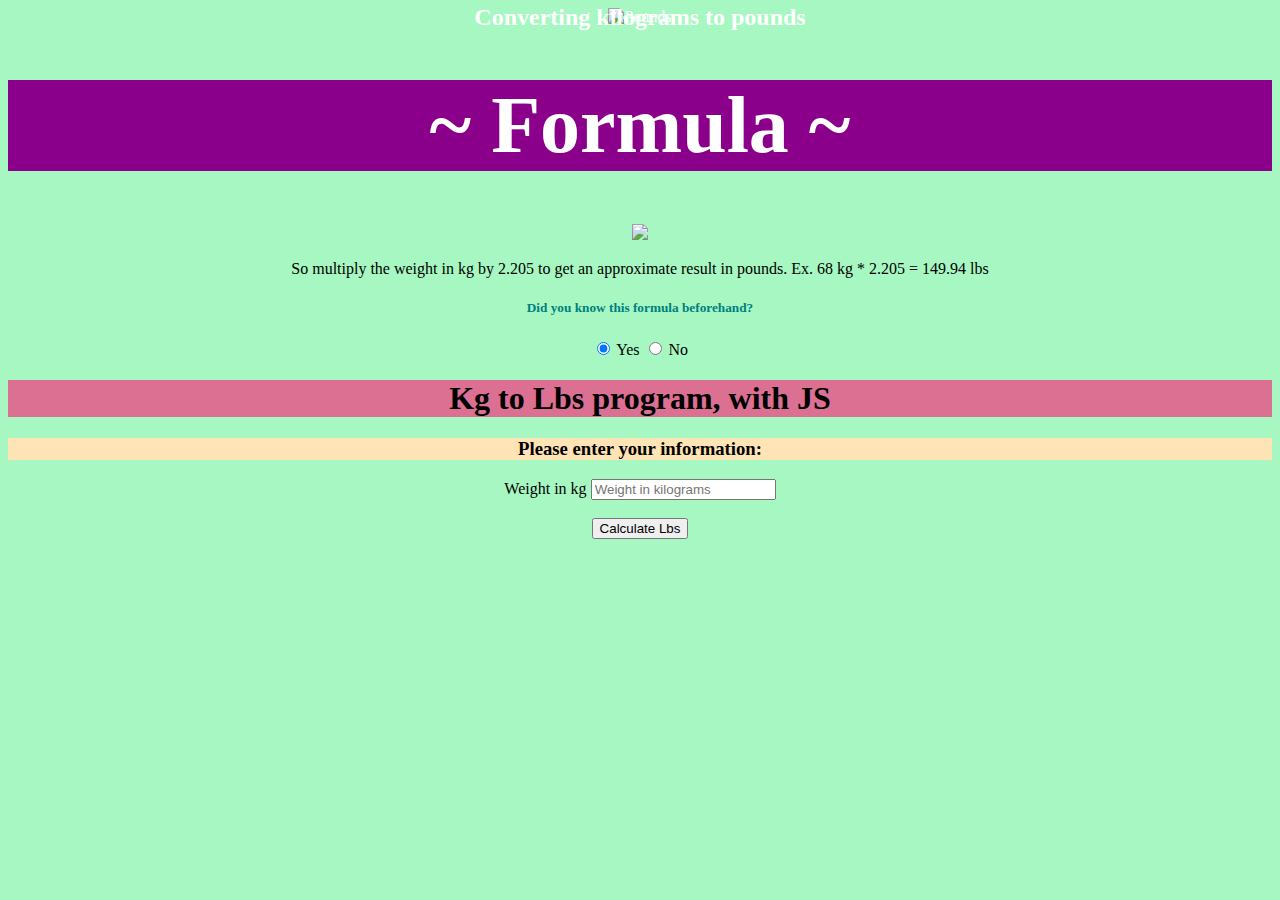
==== index2.html @ 8127514e "added a linter" ====
<!DOCTYPE html>
<html lang="en-ca">
  <head>
<!-- metadata -->
    <meta charset="utf-8">
    <meta name="description" content="My first Assignment">
    <meta name="keywords" content="immaculata, ics2o">
    <meta name="author" content="Brayden MacMillan">
    <meta name="viewport" content="width=device-width, initial-scale=1.0">
<!-- For the favicon on this page -->
    <link rel="apple-touch-icon" sizes="180x180" href="./fav_index/apple-touch-icon.png">
<link rel="icon" type="image/png" sizes="32x32" href="./fav_index/favicon-32x32.png">
<link rel="icon" type="image/png" sizes="16x16" href="./fav_index/favicon-16x16.png">
<link rel="manifest" href="/site.webmanifest">

<!-- To use Google's MDL -->
    <link rel="stylesheet" href="https://fonts.googleapis.com/icon?family=Material+Icons">
    <link rel="stylesheet" href="https://code.getmdl.io/1.3.0/material.cyan-pink.min.css" />
    <title>Assignment 3</title>
    
<!-- Link to CSS sheet -->
    <link rel="stylesheet" href="./css/style2.css">
  </head>

  <!-- Getting text over an image --> 
  <body>
    <center>

    <div class="container">
    <img src="./images/rainforest.jpg" alt="Pounds" style="width:100%;">
    <h2 style="color:white"><font face="Times New Roman"><div class="centered">Converting kilograms to pounds</div></h2>
    </div>

<!-- Glowing text -->
    <h1 class="glow" style="background-color:darkmagenta">~ Formula ~</h1>

<!-- Inserting an image shoing the formula for BMI -->
    <center><img src="./images/form.webp" width="800" length="900"></center>
    <p>So multiply the weight in kg by 2.205 to get an approximate result in pounds. Ex. 68 kg * 2.205 = 149.94 lbs</p>

    <!-- Radio button -->
      <h5 style="color:teal"><font face="Times New Roman">Did you know this formula beforehand?</font></h5>
        <label class="mdl-radio mdl-js-radio mdl-js-ripple-effect" for="option-1">
          <input type="radio" id="option-1" class="mdl-radio__button" name="options" value="1" checked>
          <span class="mdl-radio__label">Yes</span>
        </label>
        <label class="mdl-radio mdl-js-radio mdl-js-ripple-effect" for="option-2">
          <input type="radio" id="option-2" class="mdl-radio__button" name="options" value="2">
          <span class="mdl-radio__label">No</span>
        </label>

      <!-- Adding a JavaScript button --> 
    <script src="./js/script.js"></script>
  <center>
    <h1 style="background-color:palevioletred"><font face="Garamond">Kg to Lbs program, with JS</font></h1>
    <p>
      <h3 style="background-color:moccasin"><font face="Garamond">Please enter your information:</font></h3>
      <form action="javascript:onButtonClicked()">
        <label for="weight">Weight in kg</label>
        <input type="number" step="0.01" id="kilogram" placeholder="Weight in kilograms"><br><br>
        <input type="submit" value="Calculate Lbs">
      </form>
    </p>

    <!-- Create a space where the user information will be displayed -->
		<div id="display-results">
    </div>
    </center>
---- css/style2.css ----
/* Created by: Brayden MacMillan
* Created on: April 21 2022
* This CSS file defines the style for index2.html
* ICS2O-Assign-03-HTML-BMI-KG-LBS
*/

.container {
  position: relative;
  text-align: center;
  color: white;
}

.bottom-left {
  position: absolute;
  bottom: 8px;
  left: 16px;
}

.top-left {
  position: absolute;
  top: 8px;
  left: 16px;
}

.top-right {
  position: absolute;
  top: 8px;
  right: 16px;
}

.bottom-right {
  position: absolute;
  bottom: 8px;
  right: 16px;
}

.centered {
  position: absolute;
  top: 50%;
  left: 50%;
  transform: translate(-50%, -50%);
}

body {
  background-color: #a6f7c1;
  font-family: times new roman;
}

.glow {
  font-size: 80px;
  color: #fff;
  text-align: center;
  animation: glow 1s ease-in-out infinite alternate;
}

@-webkit-keyframes glow {
  from {
    text-shadow: 0 0 10px #a32424, 0 0 20px #fff, 0 0 30px #e60073, 0 0 40px #e60073, 0 0 50px #e60073, 0 0 60px #e60073, 0 0 70px #e60073;
  }
  
  to {
    text-shadow: 0 0 20px #fff, 0 0 30px #ff4da6, 0 0 40px #ff4da6, 0 0 50px #ff4da6, 0 0 60px #ff4da6, 0 0 70px #ff4da6, 0 0 80px #ff4da6;
  }
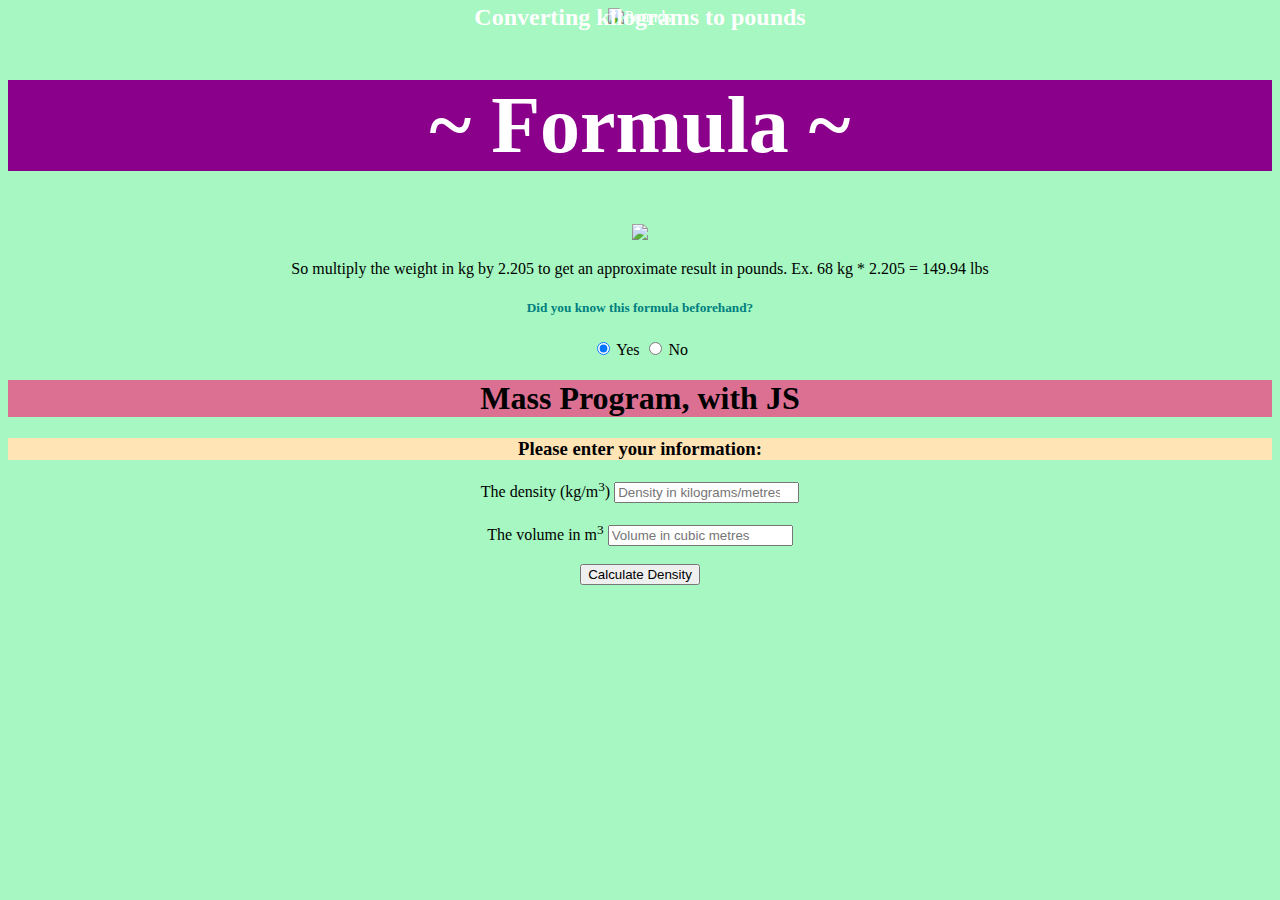
==== commit af5f7ad4: "made it pre3tty" ====
--- a/index2.html
+++ b/index2.html
@@ -3,7 +3,7 @@
   <head>
 <!-- metadata -->
     <meta charset="utf-8">
-    <meta name="description" content="My first Assignment">
+    <meta name="description" content="My third Assignment">
     <meta name="keywords" content="immaculata, ics2o">
     <meta name="author" content="Brayden MacMillan">
     <meta name="viewport" content="width=device-width, initial-scale=1.0">
@@ -49,19 +49,21 @@
           <span class="mdl-radio__label">No</span>
         </label>
 
-      <!-- Adding a JavaScript button --> 
-    <script src="./js/script.js"></script>
+      <!-- Adding a JavaScript button that calculates mass --> 
+    <script src="./js/script2.js"></script>
   <center>
-    <h1 style="background-color:palevioletred"><font face="Garamond">Kg to Lbs program, with JS</font></h1>
+    <h1 style="background-color:palevioletred"><font face="Garamond">Mass Program, with JS</font></h1>
     <p>
       <h3 style="background-color:moccasin"><font face="Garamond">Please enter your information:</font></h3>
-      <form action="javascript:onButtonClicked()">
-        <label for="weight">Weight in kg</label>
-        <input type="number" step="0.01" id="kilogram" placeholder="Weight in kilograms"><br><br>
-        <input type="submit" value="Calculate Lbs">
+      <form action="javascript:onButtonClick()">
+        <label for="density">The density (kg/m<sup>3</sup>)</label>
+        <input type="number" step="0.01" id="density" placeholder="Density in kilograms/metres cubed"><br><br>
+         <label for="volume">The volume in m<sup>3</sup></label>
+        <input type="number" step="0.01" id="volume" placeholder="Volume in cubic metres"><br><br>
+        <input type="submit" value="Calculate Density">
       </form>
     </p>
-
+    
     <!-- Create a space where the user information will be displayed -->
 		<div id="display-results">
     </div>
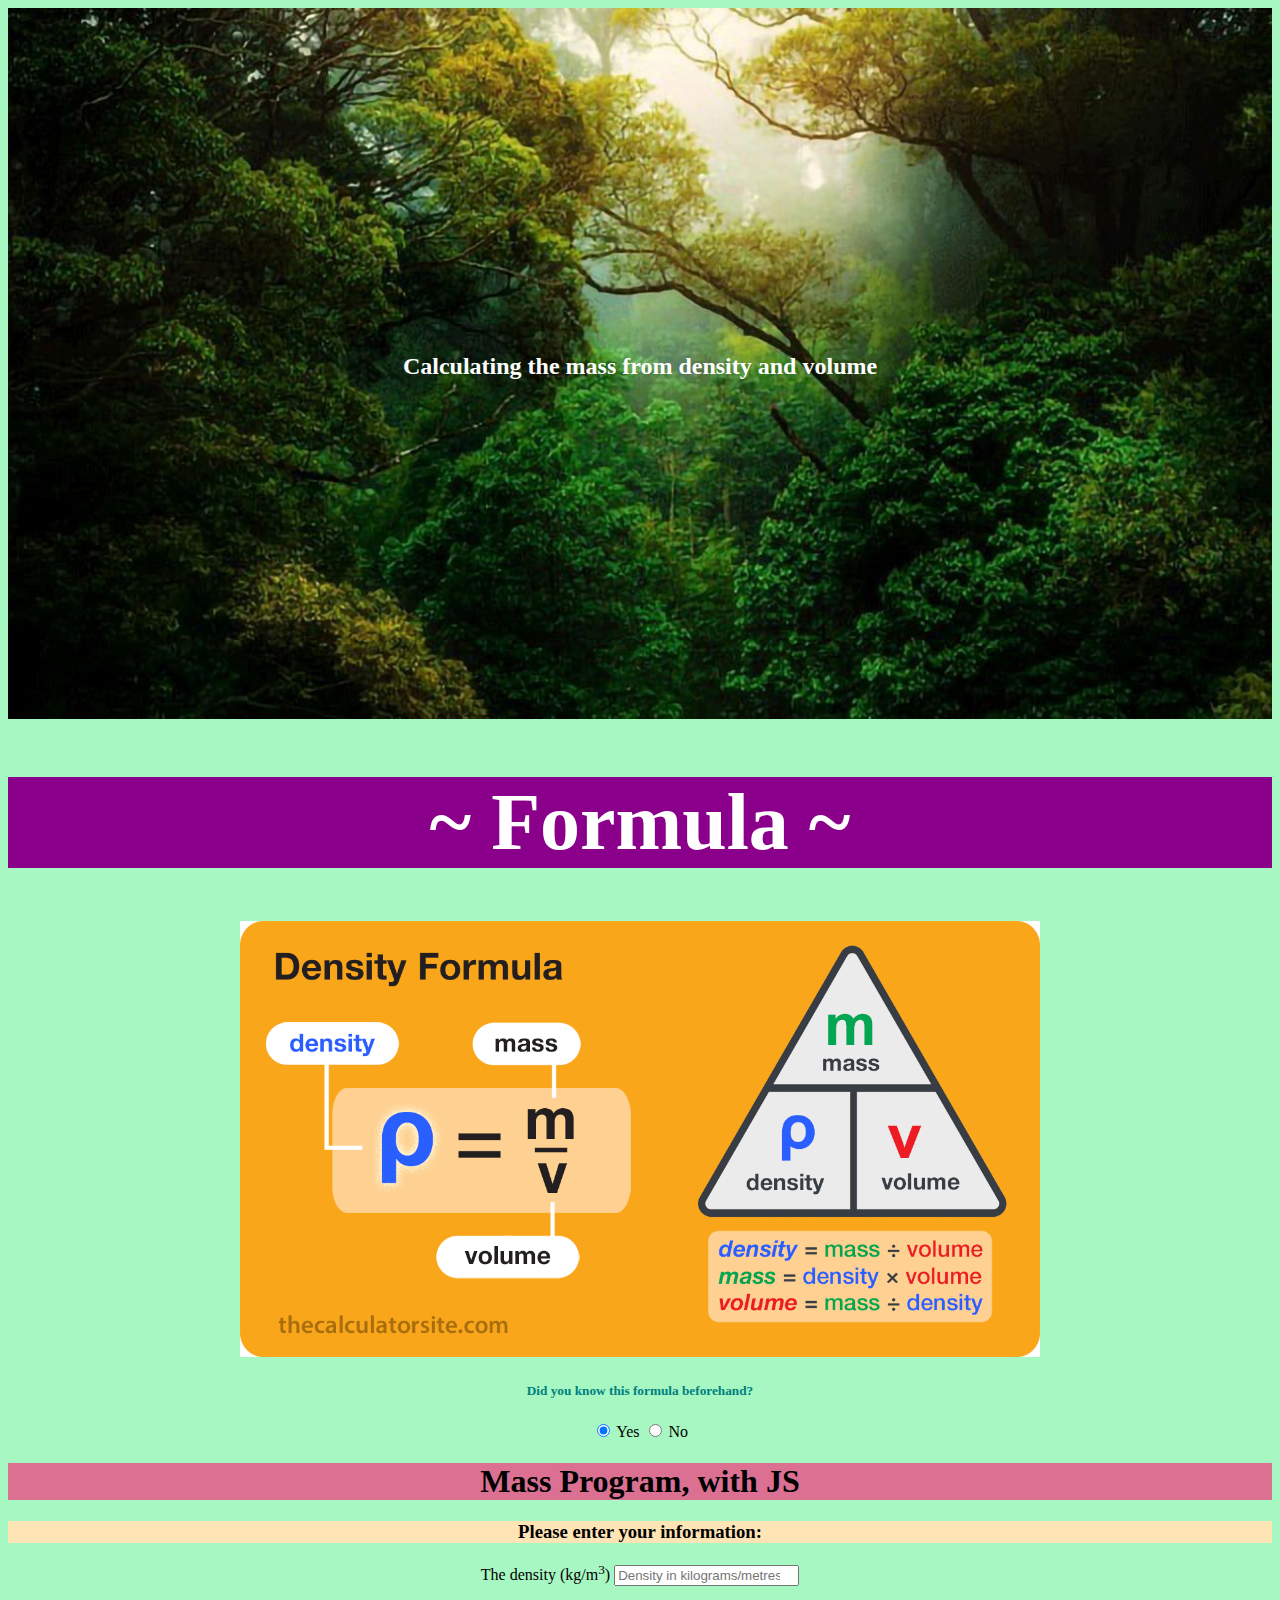
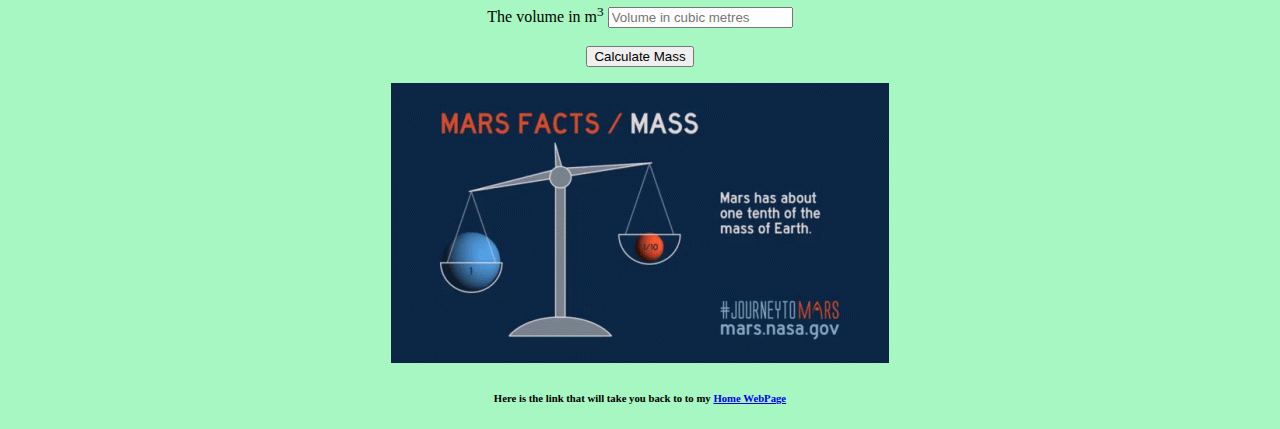
==== commit 22f3de41: "touched up design" ====
--- a/index2.html
+++ b/index2.html
@@ -28,15 +28,14 @@
 
     <div class="container">
     <img src="./images/rainforest.jpg" alt="Pounds" style="width:100%;">
-    <h2 style="color:white"><font face="Times New Roman"><div class="centered">Converting kilograms to pounds</div></h2>
+    <h2 style="color:white"><font face="Times New Roman"><div class="centered">Calculating the mass from density and volume</div></h2>
     </div>
 
 <!-- Glowing text -->
     <h1 class="glow" style="background-color:darkmagenta">~ Formula ~</h1>
 
 <!-- Inserting an image shoing the formula for BMI -->
-    <center><img src="./images/form.webp" width="800" length="900"></center>
-    <p>So multiply the weight in kg by 2.205 to get an approximate result in pounds. Ex. 68 kg * 2.205 = 149.94 lbs</p>
+    <center><img src="./images/density.png" width="800" length="900"></center>
 
     <!-- Radio button -->
       <h5 style="color:teal"><font face="Times New Roman">Did you know this formula beforehand?</font></h5>
@@ -60,11 +59,19 @@
         <input type="number" step="0.01" id="density" placeholder="Density in kilograms/metres cubed"><br><br>
          <label for="volume">The volume in m<sup>3</sup></label>
         <input type="number" step="0.01" id="volume" placeholder="Volume in cubic metres"><br><br>
-        <input type="submit" value="Calculate Density">
+        <input type="submit" value="Calculate Mass">
       </form>
     </p>
     
     <!-- Create a space where the user information will be displayed -->
 		<div id="display-results">
     </div>
-    </center>+    </center>
+
+      <!-- adding a GIF -->
+      <center><img src="./images/mars.gif"></center>
+
+     <!-- Link back to home page -->
+    <center><h6>
+      Here is the link that will take you back to to my <a href="./index.html">Home WebPage</a>
+    </h6></center>